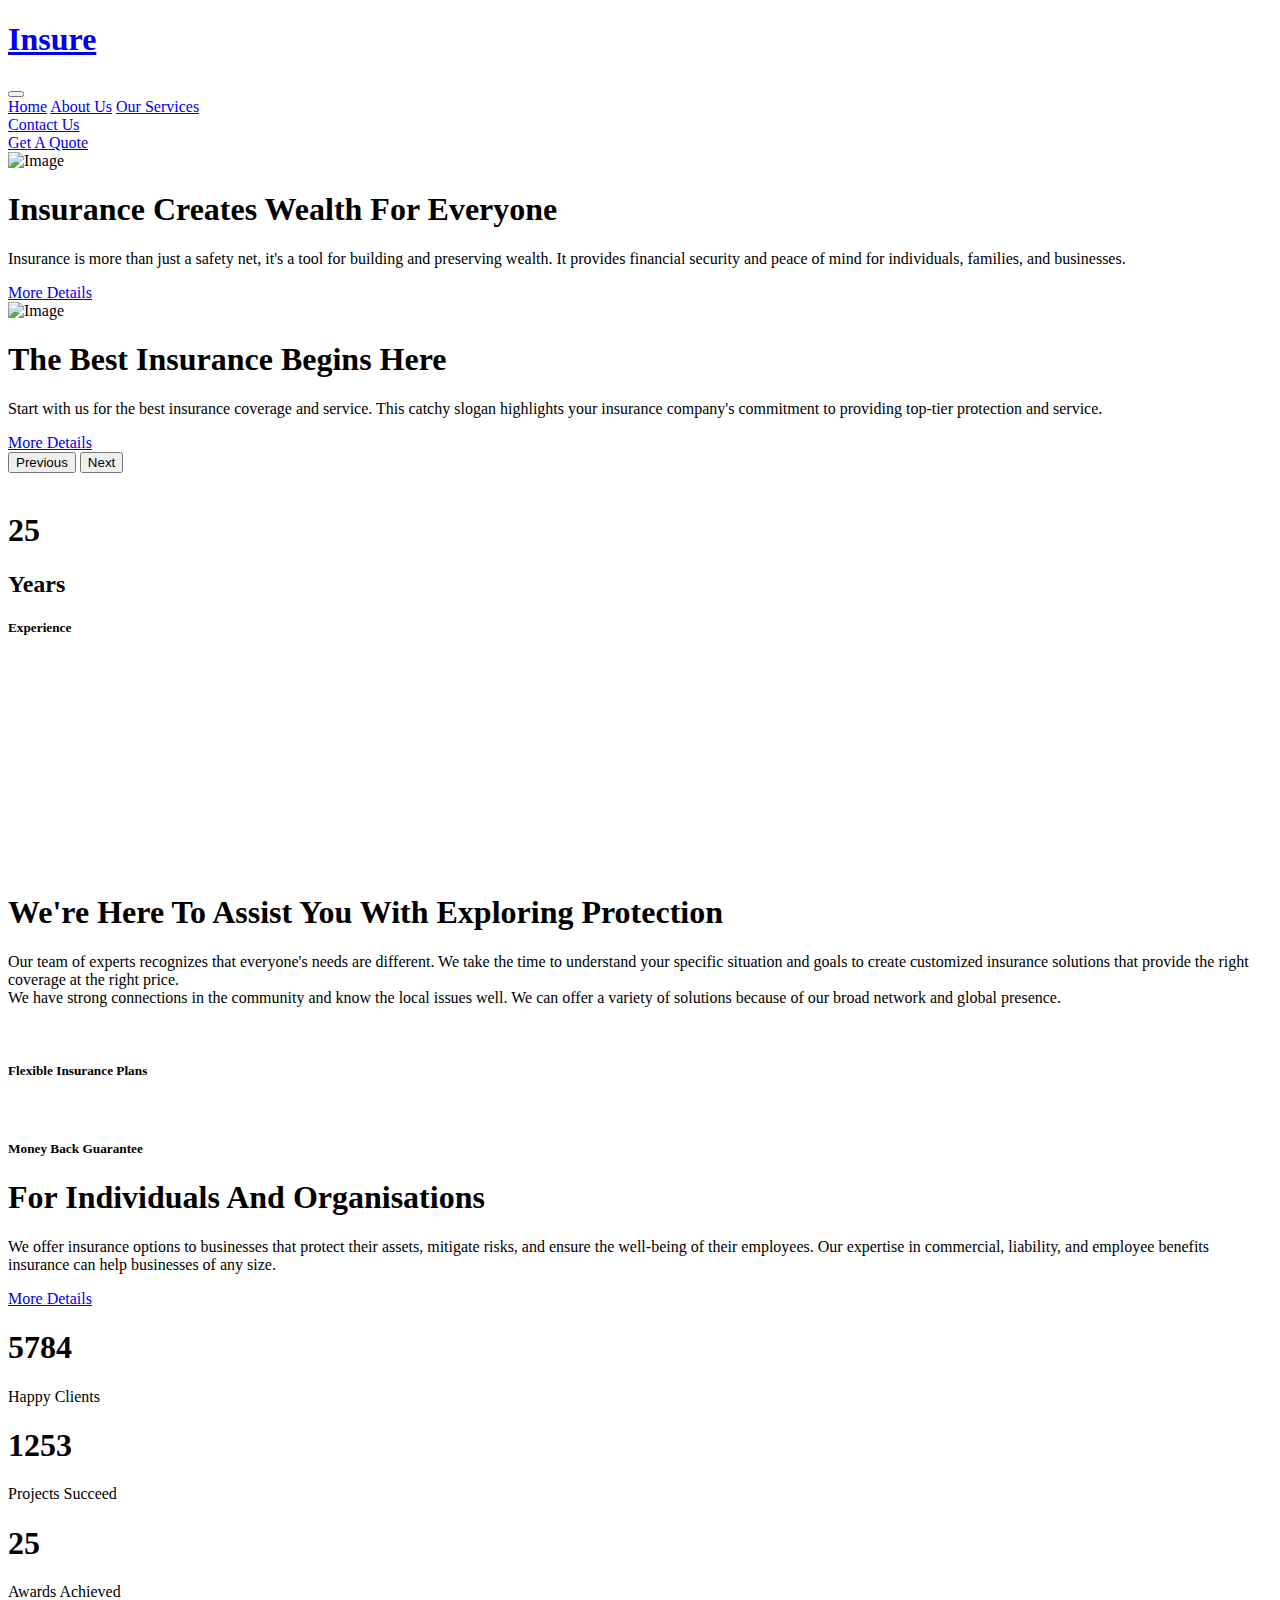
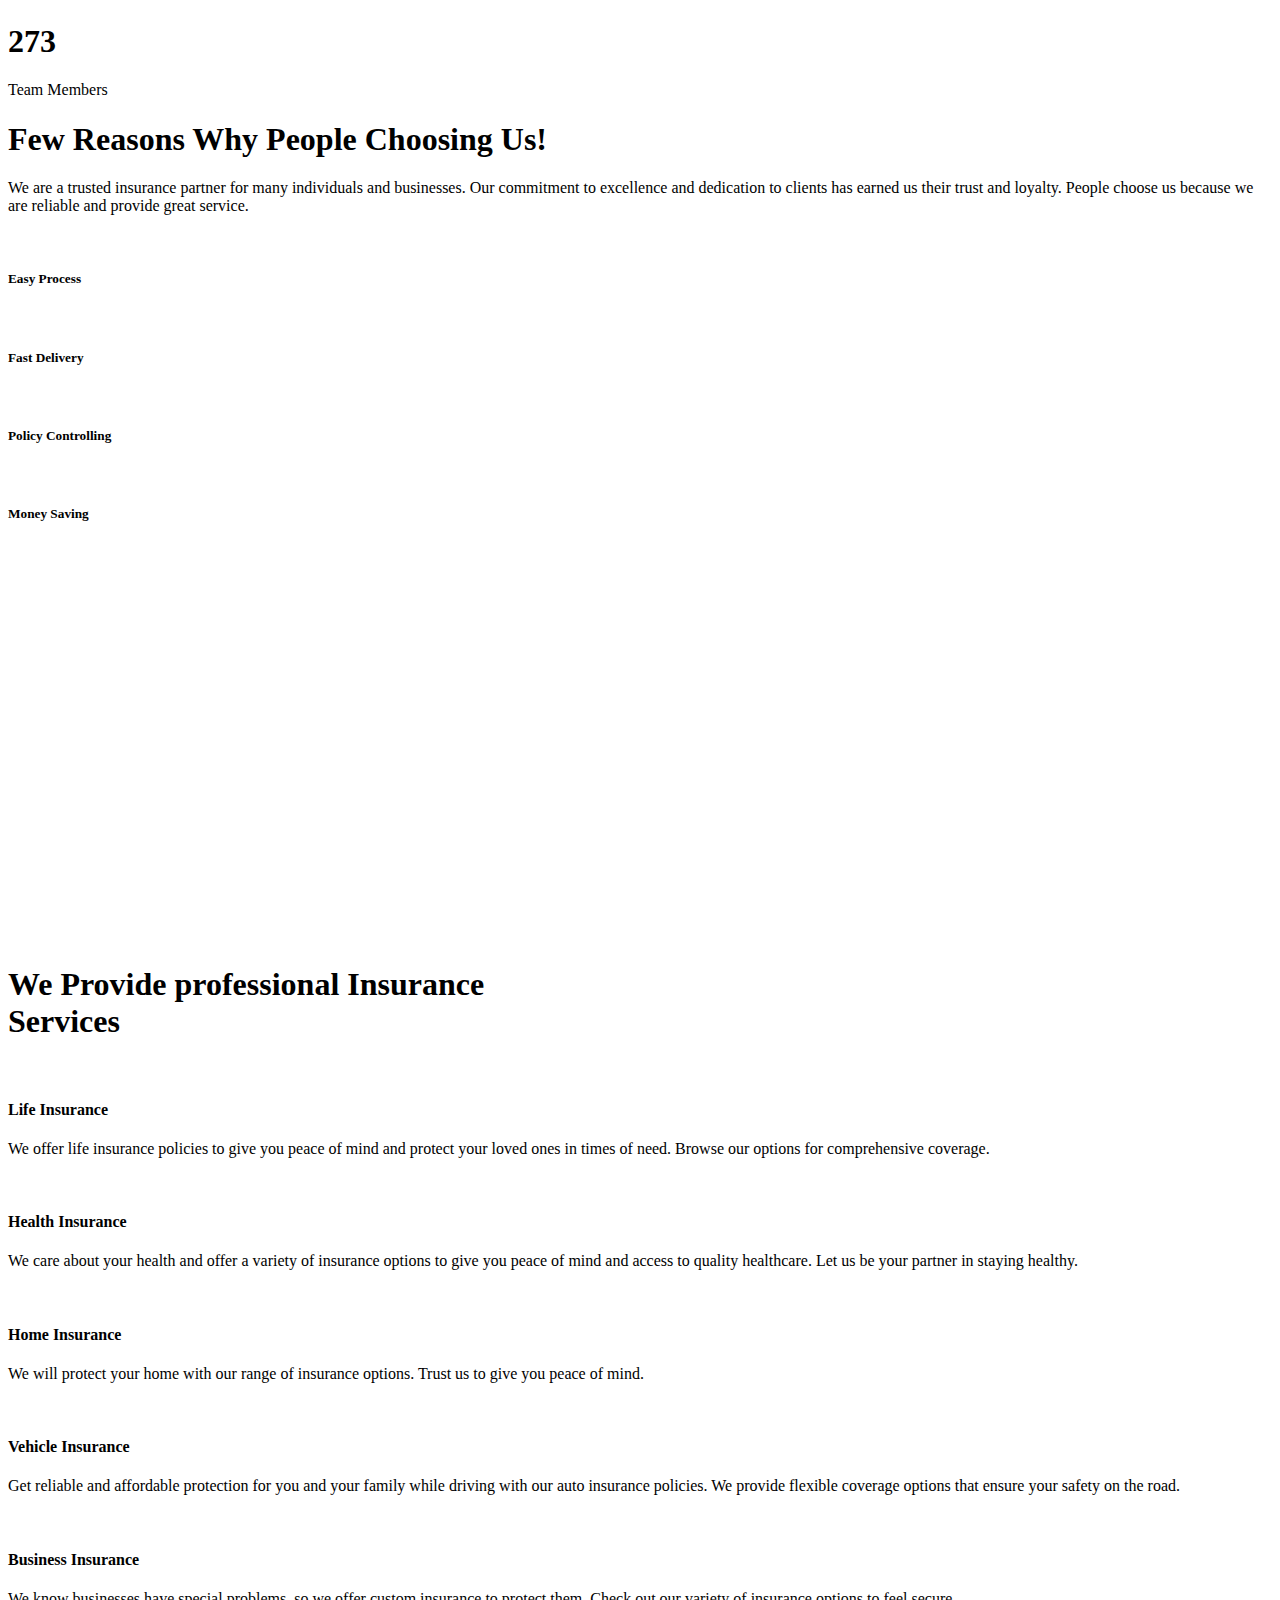
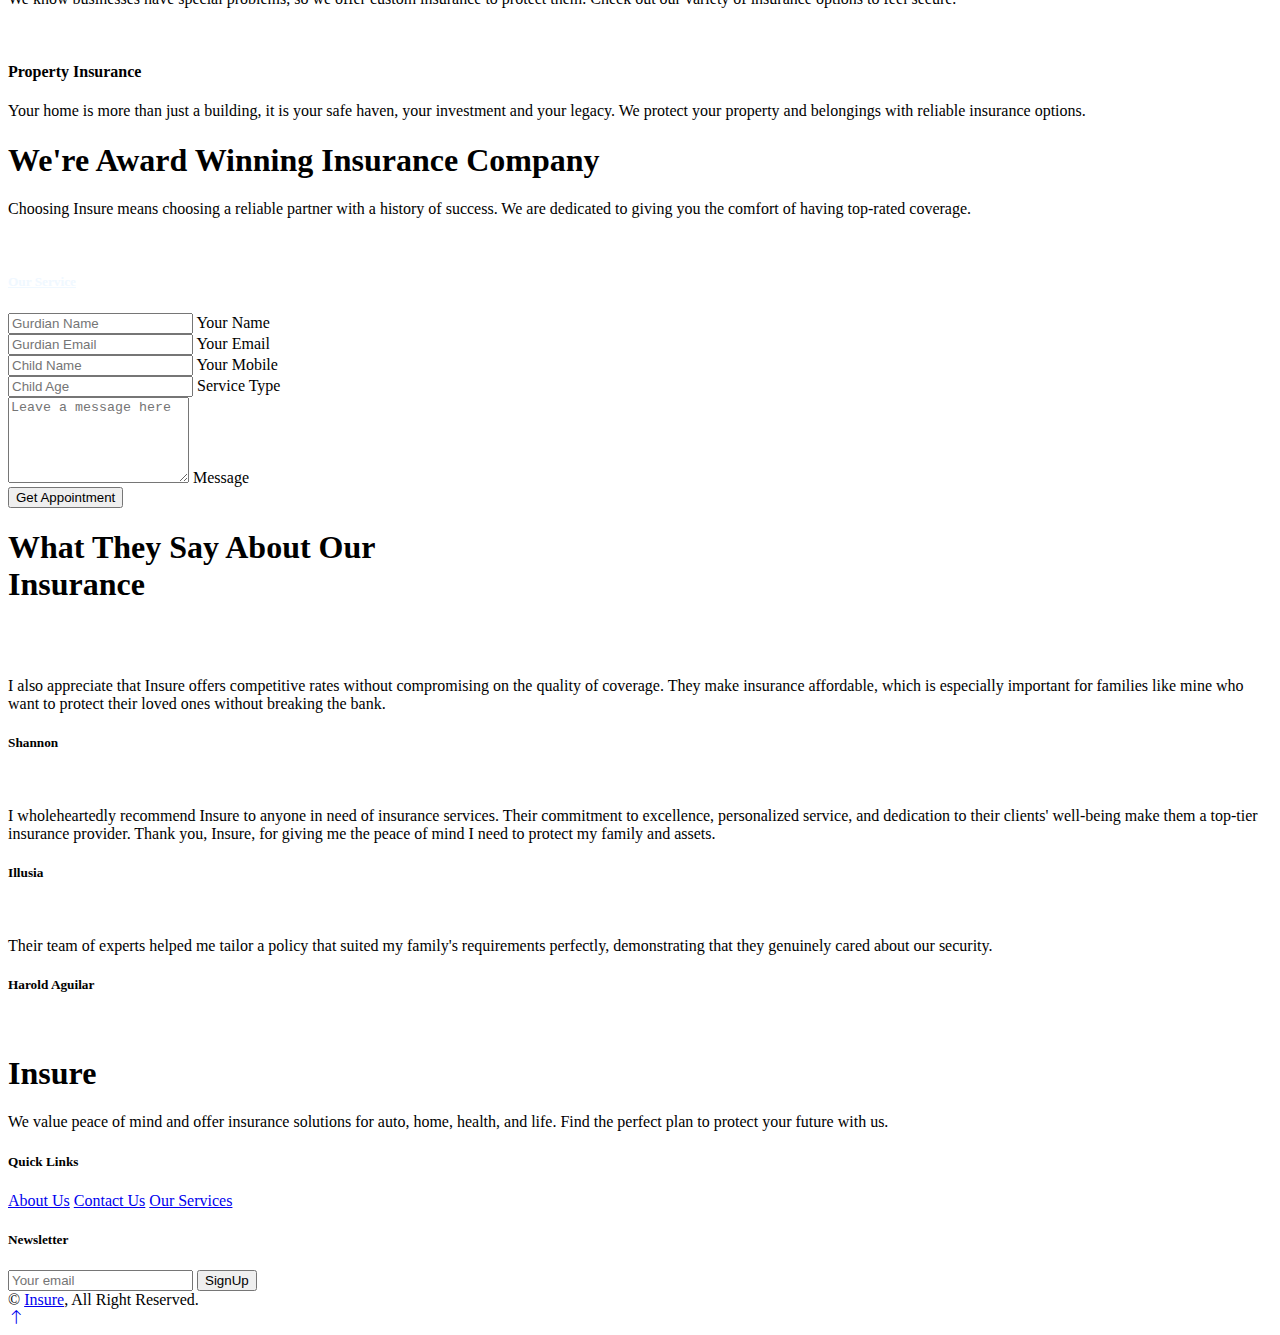
==== index.html @ bf398e1d "Add files via upload" ====
<!DOCTYPE html>
<html lang="en">

<head>
    <meta charset="utf-8">
    <title>Insure</title>
    <meta content="width=device-width, initial-scale=1.0" name="viewport">
    <meta content="" name="keywords">
    <meta content="" name="description">

    <!-- Favicon -->
    <link href="img/icon/icon-02-primary.png" rel="icon">

    <!-- Google Web Fonts -->
    <link rel="preconnect" href="https://fonts.googleapis.com">
    <link rel="preconnect" href="https://fonts.gstatic.com" crossorigin>
    <link href="https://fonts.googleapis.com/css2?family=Roboto:wght@400;500&family=Poppins:wght@600;700&display=swap" rel="stylesheet">

    <!-- Icon Font Stylesheet -->
    <link href="https://cdnjs.cloudflare.com/ajax/libs/font-awesome/5.10.0/css/all.min.css" rel="stylesheet">
    <link href="https://cdn.jsdelivr.net/npm/bootstrap-icons@1.4.1/font/bootstrap-icons.css" rel="stylesheet">

    <!-- Libraries Stylesheet -->
    <link href="lib/animate/animate.min.css" rel="stylesheet">
    <link href="lib/owlcarousel/assets/owl.carousel.min.css" rel="stylesheet">

    <!-- Customized Bootstrap Stylesheet -->
    <link href="css/bootstrap.min.css" rel="stylesheet">

    <!-- Template Stylesheet -->
    <link href="css/style.css" rel="stylesheet">
</head>

<body>
    <!-- Spinner Start -->
    <div id="spinner" class="show bg-white position-fixed translate-middle w-100 vh-100 top-50 start-50 d-flex align-items-center justify-content-center">
        <div class="spinner-grow text-primary" role="status"></div>
    </div>
    <!-- Spinner End -->


    <!-- Topbar Start 
    <div class="container-fluid bg-dark text-white-50 py-2 px-0 d-none d-lg-block">
        <div class="row gx-0 align-items-center">
            <div class="col-lg-7 px-5 text-start">
                <div class="h-100 d-inline-flex align-items-center me-4">
                    <small class="fa fa-phone-alt me-2"></small>
                    <small>+012 345 6789</small>
                </div>
                <div class="h-100 d-inline-flex align-items-center me-4">
                    <small class="far fa-envelope-open me-2"></small>
                    <small>info@example.com</small>
                </div>
                <div class="h-100 d-inline-flex align-items-center me-4">
                    <small class="far fa-clock me-2"></small>
                    <small>Mon - Fri : 09 AM - 09 PM</small>
                </div>
            </div>
            <div class="col-lg-5 px-5 text-end">
                <div class="h-100 d-inline-flex align-items-center">
                    <a class="text-white-50 ms-4" href=""><i class="fab fa-facebook-f"></i></a>
                    <a class="text-white-50 ms-4" href=""><i class="fab fa-twitter"></i></a>
                    <a class="text-white-50 ms-4" href=""><i class="fab fa-linkedin-in"></i></a>
                    <a class="text-white-50 ms-4" href=""><i class="fab fa-instagram"></i></a>
                </div>
            </div>
        </div>
    </div>
     Topbar End -->


    <!-- Navbar Start -->
    <nav class="navbar navbar-expand-lg bg-white navbar-light sticky-top px-4 px-lg-5">
        <a href="index.html" class="navbar-brand d-flex align-items-center">
            <h1 class="m-0"><img class="img-fluid me-3" src="img/icon/icon-02-primary.png" alt="">Insure</h1>
        </a>
        <button type="button" class="navbar-toggler" data-bs-toggle="collapse" data-bs-target="#navbarCollapse">
            <span class="navbar-toggler-icon"></span>
        </button>
        <div class="collapse navbar-collapse" id="navbarCollapse">
            <div class="navbar-nav mx-auto bg-light rounded pe-4 py-3 py-lg-0">
                <a href="index.html" class="nav-item nav-link active">Home</a>
                <a href="about.html" class="nav-item nav-link">About Us</a>
                <a href="service.html" class="nav-item nav-link">Our Services</a>
                <div class="nav-item dropdown">
                    <!--    <a href="#" class="nav-link dropdown-toggle" data-bs-toggle="dropdown">Pages</a>
                    <div class="dropdown-menu bg-light border-0 m-0">
                        <a href="feature.html" class="dropdown-item">Features</a>
                        <a href="appointment.html" class="dropdown-item">Appointment</a>
                        <a href="team.html" class="dropdown-item">Team Members</a>
                        <a href="testimonial.html" class="dropdown-item">Testimonial</a>
                        <a href="404.html" class="dropdown-item">404 Page</a>
                    </div> -->
                </div>
                <a href="contact.html" class="nav-item nav-link">Contact Us</a>
            </div>
        </div>
        <a href="contact.html" class="btn btn-primary px-3 d-none d-lg-block">Get A Quote</a>
    </nav>
    <!-- Navbar End -->


    <!-- Carousel Start -->
    <div class="container-fluid p-0 mb-5 wow fadeIn" data-wow-delay="0.1s">
        <div id="header-carousel" class="carousel slide" data-bs-ride="carousel">
            <div class="carousel-inner">
                <div class="carousel-item active">
                    <img class="w-100" src="img/banner6.png" alt="Image">
                    <div class="carousel-caption">
                        <div class="container">
                            <div class="row">
                                <div class="col-12 col-lg-6">
                                    <h1 class="display-3 text-dark mb-4 animated slideInDown">Insurance Creates Wealth For Everyone</h1>
                                    <p class="fs-5 text-body mb-5">Insurance is more than just a safety net, it's a tool for building and preserving wealth. It provides financial security and peace of mind for individuals, families, and businesses.
                                    </p>
                                    <a href="about.html" class="btn btn-primary py-3 px-5">More Details</a>
                                </div>
                            </div>
                        </div>
                    </div>
                </div>
                <div class="carousel-item">
                    <img class="w-100" src="img/banner5.png" alt="Image">
                    <div class="carousel-caption">
                        <div class="container">
                            <div class="row">
                                <div class="col-12 col-lg-6">
                                    <h1 class="display-3 text-dark mb-4 animated slideInDown">The Best Insurance Begins Here</h1>
                                    <p class="fs-5 text-body mb-5">Start with us for the best insurance coverage and service. This catchy slogan highlights your insurance company's commitment to providing top-tier protection and service.</p>
                                    <a href="about.html" class="btn btn-primary py-3 px-5">More Details</a>
                                </div>
                            </div>
                        </div>
                    </div>
                </div>
            </div>
            <button class="carousel-control-prev" type="button" data-bs-target="#header-carousel" data-bs-slide="prev">
                <span class="carousel-control-prev-icon" aria-hidden="true"></span>
                <span class="visually-hidden">Previous</span>
            </button>
            <button class="carousel-control-next" type="button" data-bs-target="#header-carousel" data-bs-slide="next">
                <span class="carousel-control-next-icon" aria-hidden="true"></span>
                <span class="visually-hidden">Next</span>
            </button>
        </div>
    </div>
    <!-- Carousel End -->


    <!-- About Start -->
    <div class="container-xxl py-5">
        <div class="container">
            <div class="row g-5">
                <div class="col-lg-6 wow fadeInUp" data-wow-delay="0.1s">
                    <div class="position-relative overflow-hidden rounded ps-5 pt-5 h-100" style="min-height: 400px;">
                        <img class="position-absolute w-100 h-100" src="img/about02.png" alt="" style="object-fit: cover;">
                        <div class="position-absolute top-0 start-0 bg-white rounded pe-3 pb-3" style="width: 200px; height: 200px;">
                            <div class="d-flex flex-column justify-content-center text-center bg-primary rounded h-100 p-3">
                                <h1 class="text-white mb-0">25</h1>
                                <h2 class="text-white">Years</h2>
                                <h5 class="text-white mb-0">Experience</h5>
                            </div>
                        </div>
                    </div>
                </div>
                <div class="col-lg-6 wow fadeInUp" data-wow-delay="0.5s">
                    <div class="h-100">
                        <h1 class="display-6 mb-5">We're Here To Assist You With Exploring Protection</h1>
                        <p class="fs-5 text-primary mb-4">Our team of experts recognizes that everyone's needs are different. We take the time to understand your specific situation and goals to create customized insurance solutions that provide the right coverage at the right price. <br>                            We have strong connections in the community and know the local issues well. We can offer a variety of solutions because of our broad network and global presence.
                        </p>
                        <div class="row g-4 mb-4">
                            <div class="col-sm-6">
                                <div class="d-flex align-items-center">
                                    <img class="flex-shrink-0 me-3" src="img/icon/icon-04-primary.png" alt="">
                                    <h5 class="mb-0">Flexible Insurance Plans</h5>
                                </div>
                            </div>
                            <div class="col-sm-6">
                                <div class="d-flex align-items-center">
                                    <img class="flex-shrink-0 me-3" src="img/icon/icon-03-primary.png" alt="">
                                    <h5 class="mb-0">Money Back Guarantee</h5>
                                </div>
                            </div>
                        </div>
                        <!--  <p class="mb-4">Tempor erat elitr rebum at clita. Diam dolor diam ipsum sit. Aliqu diam amet diam et eos. Clita erat ipsum et lorem et sit, sed stet lorem sit clita duo justo magna dolore erat amet</p> -->
                        <!-- <div class="border-top mt-4 pt-4">
                            <div class="d-flex align-items-center">
                                <img class="flex-shrink-0 rounded-circle me-3" src="img/profile.jpg" alt="">
                                <h5 class="mb-0">Call Us: +012 345 6789</h5>
                            </div>
                        </div>-->
                    </div>
                </div>
            </div>
        </div>
    </div>
    <!-- About End -->


    <!-- Facts Start -->
    <div class="container-fluid overflow-hidden my-5 px-lg-0">
        <div class="container facts px-lg-0">
            <div class="row g-0 mx-lg-0">
                <div class="col-lg-6 facts-text wow fadeIn" data-wow-delay="0.1s">
                    <div class="h-100 px-4 ps-lg-0">
                        <h1 class="text-white mb-4">For Individuals And Organisations</h1>
                        <p class="text-light mb-5">We offer insurance options to businesses that protect their assets, mitigate risks, and ensure the well-being of their employees. Our expertise in commercial, liability, and employee benefits insurance can help businesses of any
                            size.
                        </p>
                        <a href="contact.html" class="align-self-start btn btn-secondary py-3 px-5">More Details</a>
                    </div>
                </div>
                <div class="col-lg-6 facts-counter wow fadeIn" data-wow-delay="0.5s">
                    <div class="h-100 px-4 pe-lg-0">
                        <div class="row g-5">
                            <div class="col-sm-6">
                                <h1 class="display-5" data-toggle="counter-up">5784</h1>
                                <p class="fs-5 text-primary">Happy Clients</p>
                            </div>
                            <div class="col-sm-6">
                                <h1 class="display-5" data-toggle="counter-up">1253</h1>
                                <p class="fs-5 text-primary">Projects Succeed</p>
                            </div>
                            <div class="col-sm-6">
                                <h1 class="display-5" data-toggle="counter-up">25</h1>
                                <p class="fs-5 text-primary">Awards Achieved</p>
                            </div>
                            <div class="col-sm-6">
                                <h1 class="display-5" data-toggle="counter-up">273</h1>
                                <p class="fs-5 text-primary">Team Members</p>
                            </div>
                        </div>
                    </div>
                </div>
            </div>
        </div>
    </div>
    <!-- Facts End -->


    <!-- Features Start -->
    <div class="container-xxl py-5">
        <div class="container">
            <div class="row g-5">
                <div class="col-lg-6 wow fadeInUp" data-wow-delay="0.1s">
                    <h1 class="display-6 mb-5">Few Reasons Why People Choosing Us!</h1>
                    <p class="mb-4">We are a trusted insurance partner for many individuals and businesses. Our commitment to excellence and dedication to clients has earned us their trust and loyalty. People choose us because we are reliable and provide great service.</p>
                    <div class="row g-3">
                        <div class="col-sm-6 wow fadeIn" data-wow-delay="0.1s">
                            <div class="bg-light rounded h-100 p-3">
                                <div class="bg-white d-flex flex-column justify-content-center text-center rounded h-100 py-4 px-3">
                                    <img class="align-self-center mb-3" src="img/icon/icon-06-primary.png" alt="">
                                    <h5 class="mb-0">Easy Process</h5>
                                </div>
                            </div>
                        </div>
                        <div class="col-sm-6 wow fadeIn" data-wow-delay="0.2s">
                            <div class="bg-light rounded h-100 p-3">
                                <div class="bg-white d-flex flex-column justify-content-center text-center rounded py-4 px-3">
                                    <img class="align-self-center mb-3" src="img/icon/icon-03-primary.png" alt="">
                                    <h5 class="mb-0">Fast Delivery</h5>
                                </div>
                            </div>
                        </div>
                        <div class="col-sm-6 wow fadeIn" data-wow-delay="0.3s">
                            <div class="bg-light rounded h-100 p-3">
                                <div class="bg-white d-flex flex-column justify-content-center text-center rounded py-4 px-3">
                                    <img class="align-self-center mb-3" src="img/icon/icon-04-primary.png" alt="">
                                    <h5 class="mb-0">Policy Controlling</h5>
                                </div>
                            </div>
                        </div>
                        <div class="col-sm-6 wow fadeIn" data-wow-delay="0.4s">
                            <div class="bg-light rounded h-100 p-3">
                                <div class="bg-white d-flex flex-column justify-content-center text-center rounded h-100 py-4 px-3">
                                    <img class="align-self-center mb-3" src="img/icon/icon-07-primary.png" alt="">
                                    <h5 class="mb-0">Money Saving</h5>
                                </div>
                            </div>
                        </div>
                    </div>
                </div>
                <div class="col-lg-6 wow fadeInUp" data-wow-delay="0.5s">
                    <div class="position-relative rounded overflow-hidden h-100" style="min-height: 400px;">
                        <img class="position-absolute w-100 h-100" src="img/contract.jpg" alt="" style="object-fit: cover;">
                    </div>
                </div>
            </div>
        </div>
    </div>
    <!-- Features End -->


    <!-- Service Start -->
    <div class="container-xxl py-5">
        <div class="container">
            <div class="text-center mx-auto" style="max-width: 500px;">
                <h1 class="display-6 mb-5">We Provide professional Insurance Services</h1>
            </div>
            <div class="row g-4 justify-content-center">
                <div class="col-lg-4 col-md-6 wow fadeInUp" data-wow-delay="0.1s">
                    <div class="service-item rounded h-100 p-5">
                        <div class="d-flex align-items-center ms-n5 mb-4">
                            <div class="service-icon flex-shrink-0 bg-primary rounded-end me-4">
                                <img class="img-fluid" src="img/icon/icon-10-light.png" alt="">
                            </div>
                            <h4 class="mb-0">Life Insurance</h4>
                        </div>
                        <p class="mb-4">We offer life insurance policies to give you peace of mind and protect your loved ones in times of need. Browse our options for comprehensive coverage.</p>
                        <!--  <a class="btn btn-light px-3" href="">Read More</a> -->
                    </div>
                </div>
                <div class="col-lg-4 col-md-6 wow fadeInUp" data-wow-delay="0.3s">
                    <div class="service-item rounded h-100 p-5">
                        <div class="d-flex align-items-center ms-n5 mb-4">
                            <div class="service-icon flex-shrink-0 bg-primary rounded-end me-4">
                                <img class="img-fluid" src="img/icon/icon-01-light.png" alt="">
                            </div>
                            <h4 class="mb-0">Health Insurance</h4>
                        </div>
                        <p class="mb-4">We care about your health and offer a variety of insurance options to give you peace of mind and access to quality healthcare. Let us be your partner in staying healthy.</p>
                        <!--  <a class="btn btn-light px-3" href="">Read More</a> -->
                    </div>
                </div>
                <div class="col-lg-4 col-md-6 wow fadeInUp" data-wow-delay="0.5s">
                    <div class="service-item rounded h-100 p-5">
                        <div class="d-flex align-items-center ms-n5 mb-4">
                            <div class="service-icon flex-shrink-0 bg-primary rounded-end me-4">
                                <img class="img-fluid" src="img/icon/icon-05-light.png" alt="">
                            </div>
                            <h4 class="mb-0">Home Insurance</h4>
                        </div>
                        <p class="mb-4">We will protect your home with our range of insurance options. Trust us to give you peace of mind.</p>
                        <!--  <a class="btn btn-light px-3" href="">Read More</a> -->
                    </div>
                </div>
                <div class="col-lg-4 col-md-6 wow fadeInUp" data-wow-delay="0.1s">
                    <div class="service-item rounded h-100 p-5">
                        <div class="d-flex align-items-center ms-n5 mb-4">
                            <div class="service-icon flex-shrink-0 bg-primary rounded-end me-4">
                                <img class="img-fluid" src="img/icon/icon-08-light.png" alt="">
                            </div>
                            <h4 class="mb-0">Vehicle Insurance</h4>
                        </div>
                        <p class="mb-4">Get reliable and affordable protection for you and your family while driving with our auto insurance policies. We provide flexible coverage options that ensure your safety on the road.</p>
                        <!--  <a class="btn btn-light px-3" href="">Read More</a> -->
                    </div>
                </div>
                <div class="col-lg-4 col-md-6 wow fadeInUp" data-wow-delay="0.3s">
                    <div class="service-item rounded h-100 p-5">
                        <div class="d-flex align-items-center ms-n5 mb-4">
                            <div class="service-icon flex-shrink-0 bg-primary rounded-end me-4">
                                <img class="img-fluid" src="img/icon/icon-07-light.png" alt="">
                            </div>
                            <h4 class="mb-0">Business Insurance</h4>
                        </div>
                        <p class="mb-4">We know businesses have special problems, so we offer custom insurance to protect them. Check out our variety of insurance options to feel secure.</p>
                        <!-- <a class="btn btn-light px-3" href="">Read More</a> -->
                    </div>
                </div>
                <div class="col-lg-4 col-md-6 wow fadeInUp" data-wow-delay="0.5s">
                    <div class="service-item rounded h-100 p-5">
                        <div class="d-flex align-items-center ms-n5 mb-4">
                            <div class="service-icon flex-shrink-0 bg-primary rounded-end me-4">
                                <img class="img-fluid" src="img/icon/icon-06-light.png" alt="">
                            </div>
                            <h4 class="mb-0">Property Insurance</h4>
                        </div>
                        <p class="mb-4">Your home is more than just a building, it is your safe haven, your investment and your legacy. We protect your property and belongings with reliable insurance options.</p>
                        <!--   <a class="btn btn-light px-3" href="">Read More</a> -->
                    </div>
                </div>
            </div>
        </div>
    </div>
    <!-- Service End -->


    <!-- Appointment Start -->
    <div class="container-fluid appointment my-5 py-5 wow fadeIn" data-wow-delay="0.1s">
        <div class="container py-5">
            <div class="row g-5">
                <div class="col-lg-6 wow fadeIn" data-wow-delay="0.3s">
                    <h1 class="display-6 text-white mb-5">We're Award Winning Insurance Company</h1>
                    <p class="text-white mb-5">Choosing Insure means choosing a reliable partner with a history of success. We are dedicated to giving you the comfort of having top-rated coverage.</p>
                    <div class="bg-white rounded p-3">
                        <div class="d-flex align-items-center bg-primary rounded p-3">
                            <img class="flex-shrink-0 rounded-circle me-3" src="img/public-service.png" alt="" style="width: 70px;">
                            <h5 class="text-white mb-0"> <a href="service.html" style="color: aliceblue;">Our Service</a> </h5>
                        </div>
                    </div>
                </div>
                <div class="col-lg-6 wow fadeIn" data-wow-delay="0.5s">
                    <div class="bg-white rounded p-5">
                        <form>
                            <div class="row g-3">
                                <div class="col-sm-6">
                                    <div class="form-floating">
                                        <input type="text" class="form-control" id="gname" placeholder="Gurdian Name">
                                        <label for="gname">Your Name</label>
                                    </div>
                                </div>
                                <div class="col-sm-6">
                                    <div class="form-floating">
                                        <input type="email" class="form-control" id="gmail" placeholder="Gurdian Email">
                                        <label for="gmail">Your Email</label>
                                    </div>
                                </div>
                                <div class="col-sm-6">
                                    <div class="form-floating">
                                        <input type="text" class="form-control" id="cname" placeholder="Child Name">
                                        <label for="cname">Your Mobile</label>
                                    </div>
                                </div>
                                <div class="col-sm-6">
                                    <div class="form-floating">
                                        <input type="text" class="form-control" id="cage" placeholder="Child Age">
                                        <label for="cage">Service Type</label>
                                    </div>
                                </div>
                                <div class="col-12">
                                    <div class="form-floating">
                                        <textarea class="form-control" placeholder="Leave a message here" id="message" style="height: 80px"></textarea>
                                        <label for="message">Message</label>
                                    </div>
                                </div>
                                <div class="col-12">
                                    <button class="btn btn-primary py-3 px-5" type="submit">Get Appointment</button>
                                </div>
                            </div>
                        </form>
                    </div>
                </div>
            </div>
        </div>
    </div>
    <!-- Appointment End -->


    <!-- Team Start 
    <div class="container-xxl py-5">
        <div class="container">
            <div class="text-center mx-auto" style="max-width: 500px;">
                <h1 class="display-6 mb-5">Meet Our Professional Team Members</h1>
            </div>
            <div class="row g-4">
                <div class="col-lg-3 col-md-6 wow fadeInUp" data-wow-delay="0.1s">
                    <div class="team-item rounded">
                        <img class="img-fluid" src="img/team-1.jpg" alt="">
                        <div class="text-center p-4">
                            <h5>Full Name</h5>
                            <span>Designation</span>
                        </div>
                        <div class="team-text text-center bg-white p-4">
                            <h5>Full Name</h5>
                            <p>Designation</p>
                            <div class="d-flex justify-content-center">
                                <a class="btn btn-square btn-light m-1" href=""><i class="fab fa-twitter"></i></a>
                                <a class="btn btn-square btn-light m-1" href=""><i class="fab fa-facebook-f"></i></a>
                                <a class="btn btn-square btn-light m-1" href=""><i class="fab fa-youtube"></i></a>
                                <a class="btn btn-square btn-light m-1" href=""><i class="fab fa-linkedin-in"></i></a>
                            </div>
                        </div>
                    </div>
                </div>
                <div class="col-lg-3 col-md-6 wow fadeInUp" data-wow-delay="0.3s">
                    <div class="team-item rounded">
                        <img class="img-fluid" src="img/team-2.jpg" alt="">
                        <div class="text-center p-4">
                            <h5>Full Name</h5>
                            <span>Designation</span>
                        </div>
                        <div class="team-text text-center bg-white p-4">
                            <h5>Full Name</h5>
                            <p>Designation</p>
                            <div class="d-flex justify-content-center">
                                <a class="btn btn-square btn-light m-1" href=""><i class="fab fa-twitter"></i></a>
                                <a class="btn btn-square btn-light m-1" href=""><i class="fab fa-facebook-f"></i></a>
                                <a class="btn btn-square btn-light m-1" href=""><i class="fab fa-youtube"></i></a>
                                <a class="btn btn-square btn-light m-1" href=""><i class="fab fa-linkedin-in"></i></a>
                            </div>
                        </div>
                    </div>
                </div>
                <div class="col-lg-3 col-md-6 wow fadeInUp" data-wow-delay="0.5s">
                    <div class="team-item rounded">
                        <img class="img-fluid" src="img/team-3.jpg" alt="">
                        <div class="text-center p-4">
                            <h5>Full Name</h5>
                            <span>Designation</span>
                        </div>
                        <div class="team-text text-center bg-white p-4">
                            <h5>Full Name</h5>
                            <p>Designation</p>
                            <div class="d-flex justify-content-center">
                                <a class="btn btn-square btn-light m-1" href=""><i class="fab fa-twitter"></i></a>
                                <a class="btn btn-square btn-light m-1" href=""><i class="fab fa-facebook-f"></i></a>
                                <a class="btn btn-square btn-light m-1" href=""><i class="fab fa-youtube"></i></a>
                                <a class="btn btn-square btn-light m-1" href=""><i class="fab fa-linkedin-in"></i></a>
                            </div>
                        </div>
                    </div>
                </div>
                <div class="col-lg-3 col-md-6 wow fadeInUp" data-wow-delay="0.7s">
                    <div class="team-item rounded">
                        <img class="img-fluid" src="img/team-4.jpg" alt="">
                        <div class="text-center p-4">
                            <h5>Full Name</h5>
                            <span>Designation</span>
                        </div>
                        <div class="team-text text-center bg-white p-4">
                            <h5>Full Name</h5>
                            <p>Designation</p>
                            <div class="d-flex justify-content-center">
                                <a class="btn btn-square btn-light m-1" href=""><i class="fab fa-twitter"></i></a>
                                <a class="btn btn-square btn-light m-1" href=""><i class="fab fa-facebook-f"></i></a>
                                <a class="btn btn-square btn-light m-1" href=""><i class="fab fa-youtube"></i></a>
                                <a class="btn btn-square btn-light m-1" href=""><i class="fab fa-linkedin-in"></i></a>
                            </div>
                        </div>
                    </div>
                </div>
            </div>
        </div>
    </div>
  Team End -->


    <!-- Testimonial Start -->
    <div class="container-xxl py-5">
        <div class="container">
            <div class="text-center mx-auto" style="max-width: 500px;">
                <h1 class="display-6 mb-5">What They Say About Our Insurance</h1>
            </div>
            <div class="row g-5">
                <div class="col-lg-3 d-none d-lg-block">
                    <div class="testimonial-left h-100">
                        <img class="img-fluid animated pulse infinite" src="img/testimonial-1.jpg" alt="">
                        <img class="img-fluid animated pulse infinite" src="img/testimonial-2.jpg" alt="">
                        <img class="img-fluid animated pulse infinite" src="img/testimonial-3.jpg" alt="">
                    </div>
                </div>
                <div class="col-lg-6 wow fadeIn" data-wow-delay="0.5s">
                    <div class="owl-carousel testimonial-carousel">
                        <div class="testimonial-item text-center">
                            <img class="img-fluid rounded mx-auto mb-4" src="img/testimonial-1.jpg" alt="">
                            <p class="fs-5">I also appreciate that Insure offers competitive rates without compromising on the quality of coverage. They make insurance affordable, which is especially important for families like mine who want to protect their loved ones
                                without breaking the bank.</p>
                            <h5>Shannon</h5>
                            <!--  <span>Profession</span> -->
                        </div>
                        <div class="testimonial-item text-center">
                            <img class="img-fluid rounded mx-auto mb-4" src="img/testimonial-2.jpg" alt="">
                            <p class="fs-5"> I wholeheartedly recommend Insure to anyone in need of insurance services. Their commitment to excellence, personalized service, and dedication to their clients' well-being make them a top-tier insurance provider. Thank you,
                                Insure, for giving me the peace of mind I need to protect my family and assets.</p>
                            <h5>Illusia</h5>
                            <!--  <span>Profession</span> -->
                        </div>
                        <div class="testimonial-item text-center">
                            <img class="img-fluid rounded mx-auto mb-4" src="img/testimonial-3.jpg" alt="">
                            <p class="fs-5">Their team of experts helped me tailor a policy that suited my family's requirements perfectly, demonstrating that they genuinely cared about our security.</p>
                            <h5>Harold Aguilar</h5>
                            <!--  <span>Profession</span> -->
                        </div>
                    </div>
                </div>
                <div class="col-lg-3 d-none d-lg-block">
                    <div class="testimonial-right h-100">
                        <img class="img-fluid animated pulse infinite" src="img/testimonial-1.jpg" alt="">
                        <img class="img-fluid animated pulse infinite" src="img/testimonial-2.jpg" alt="">
                        <img class="img-fluid animated pulse infinite" src="img/testimonial-3.jpg" alt="">
                    </div>
                </div>
            </div>
        </div>
    </div>
    <!-- Testimonial End -->


    <!-- Footer Start -->
    <div class="container-fluid bg-dark footer mt-5 pt-5 wow fadeIn" data-wow-delay="0.1s">
        <div class="container py-5">
            <div class="row g-5">
                <div class="col-lg-3 col-md-6">
                    <h1 class="text-white mb-4"><img class="img-fluid me-3" src="img/icon/icon-02-light.png" alt="">Insure</h1>
                    <p>We value peace of mind and offer insurance solutions for auto, home, health, and life. Find the perfect plan to protect your future with us.</p>
                    <!-- <div class="d-flex pt-2">
                        <a class="btn btn-square me-1" href=""><i class="fab fa-twitter"></i></a>
                        <a class="btn btn-square me-1" href=""><i class="fab fa-facebook-f"></i></a>
                        <a class="btn btn-square me-1" href=""><i class="fab fa-youtube"></i></a>
                        <a class="btn btn-square me-0" href=""><i class="fab fa-linkedin-in"></i></a>
                    </div> -->
                </div>
                <!--  <div class="col-lg-3 col-md-6">
                    <h5 class="text-light mb-4">Address</h5>
                    <p><i class="fa fa-map-marker-alt me-3"></i>123 Street, New York, USA</p>
                    <p><i class="fa fa-phone-alt me-3"></i>+012 345 67890</p>
                    <p><i class="fa fa-envelope me-3"></i>info@example.com</p>
                </div> -->
                <div class="col-lg-3 col-md-6">
                    <h5 class="text-light mb-4">Quick Links</h5>
                    <a class="btn btn-link" href="about.html">About Us</a>
                    <a class="btn btn-link" href="contact.html">Contact Us</a>
                    <a class="btn btn-link" href="service.html">Our Services</a>

                </div>
                <div class="col-lg-3 col-md-6">
                    <h5 class="text-light mb-4">Newsletter</h5>
                    <!-- <p>Dolor amet sit justo amet elitr clita ipsum elitr est.</p>  -->
                    <div class="position-relative mx-auto" style="max-width: 400px;">
                        <input class="form-control bg-transparent w-100 py-3 ps-4 pe-5" type="text" placeholder="Your email">
                        <button type="button" class="btn btn-secondary py-2 position-absolute top-0 end-0 mt-2 me-2">SignUp</button>
                    </div>
                </div>
            </div>
        </div>
        <div class="container-fluid copyright">
            <div class="container">
                <div class="row">
                    <div class="col-md-6 text-center text-md-start mb-3 mb-md-0">
                        &copy; <a href="index.html">Insure</a>, All Right Reserved.
                    </div>
                    <!-- <div class="col-md-6 text-center text-md-end">
                     /*** This template is free as long as you keep the footer author’s credit link/attribution link/backlink. If you'd like to use the template without the footer author’s credit link/attribution link/backlink, you can purchase the Credit Removal License from "https://htmlcodex.com/credit-removal". Thank you for your support. ***/
                        Designed By <a href="https://htmlcodex.com">HTML Codex</a>
                    </div> -->
                </div>
            </div>
        </div>
    </div>
    <!-- Footer End -->


    <!-- Back to Top -->
    <a href="#" class="btn btn-lg btn-primary btn-lg-square back-to-top"><i class="bi bi-arrow-up"></i></a>


    <!-- JavaScript Libraries -->
    <script src="https://code.jquery.com/jquery-3.4.1.min.js"></script>
    <script src="https://cdn.jsdelivr.net/npm/bootstrap@5.0.0/dist/js/bootstrap.bundle.min.js"></script>
    <script src="lib/wow/wow.min.js"></script>
    <script src="lib/easing/easing.min.js"></script>
    <script src="lib/waypoints/waypoints.min.js"></script>
    <script src="lib/owlcarousel/owl.carousel.min.js"></script>
    <script src="lib/counterup/counterup.min.js"></script>

    <!-- Template Javascript -->
    <script src="js/main.js"></script>
</body>

</html>
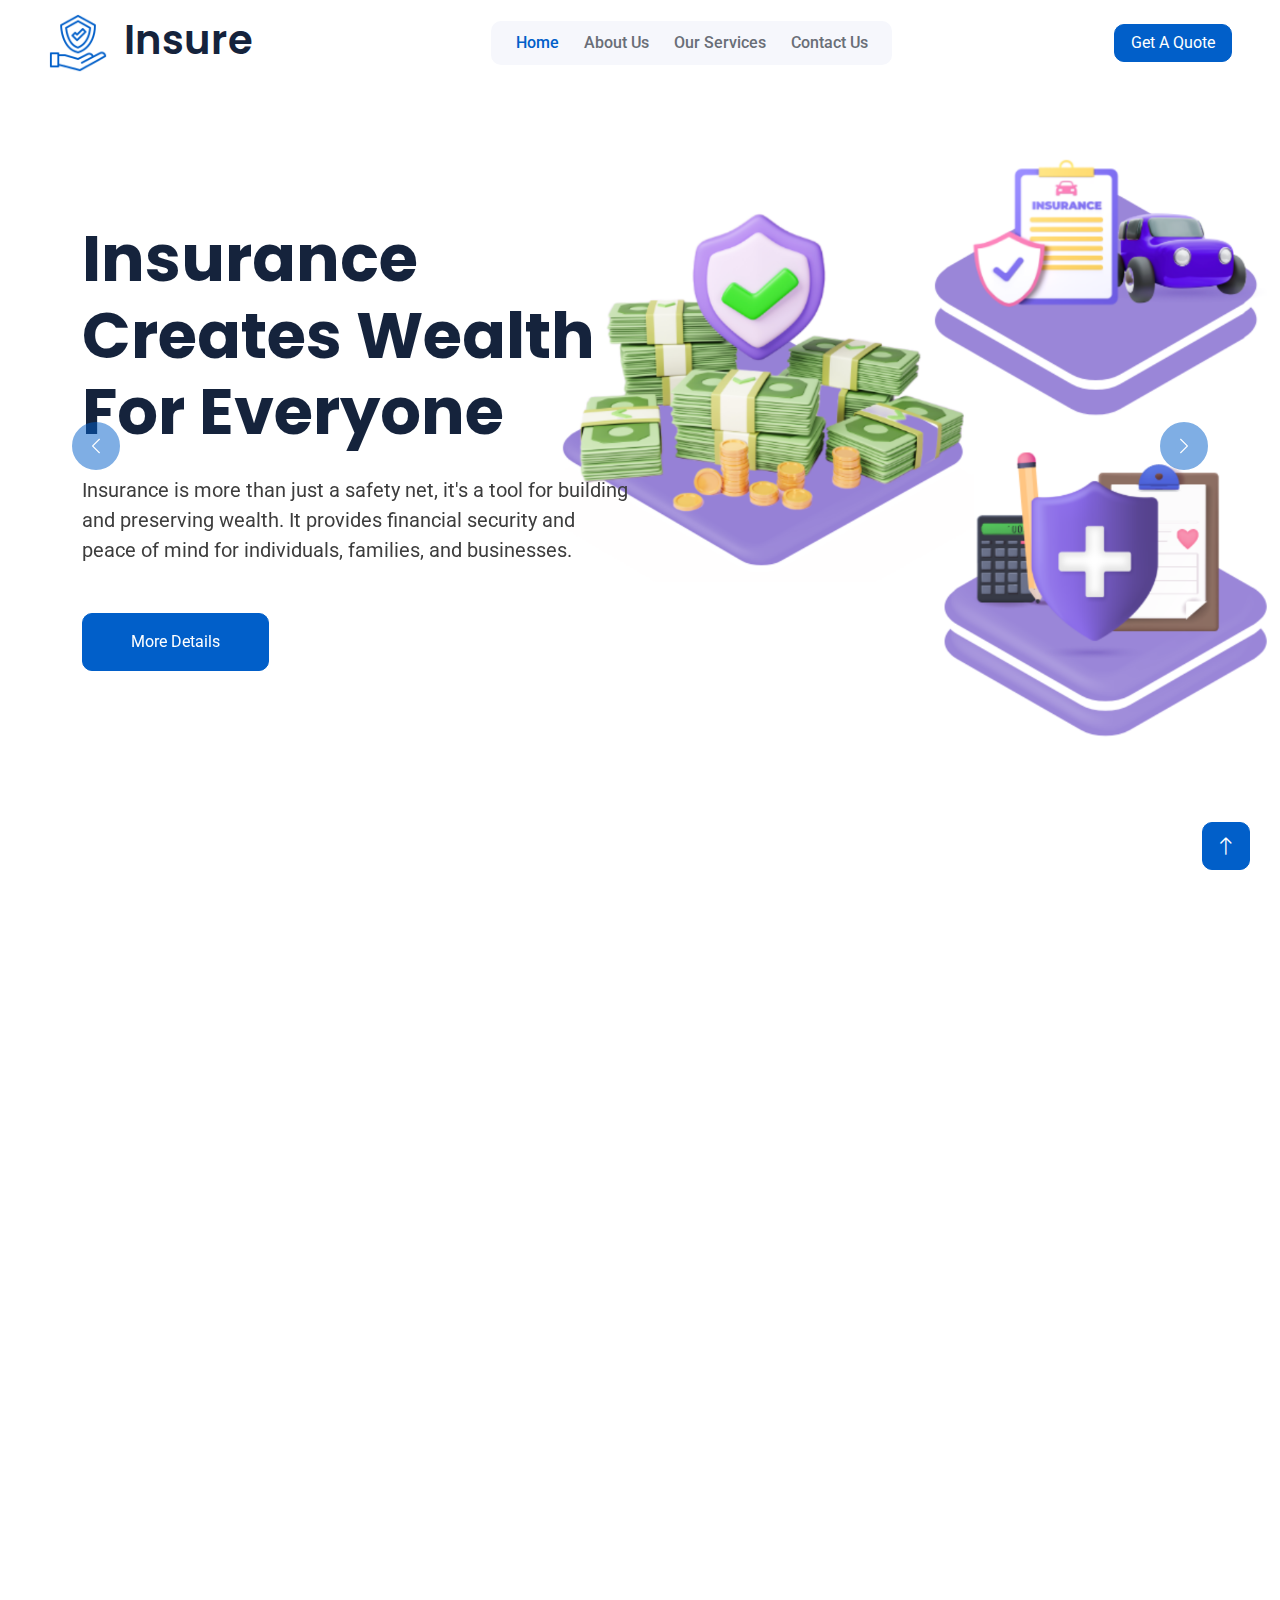
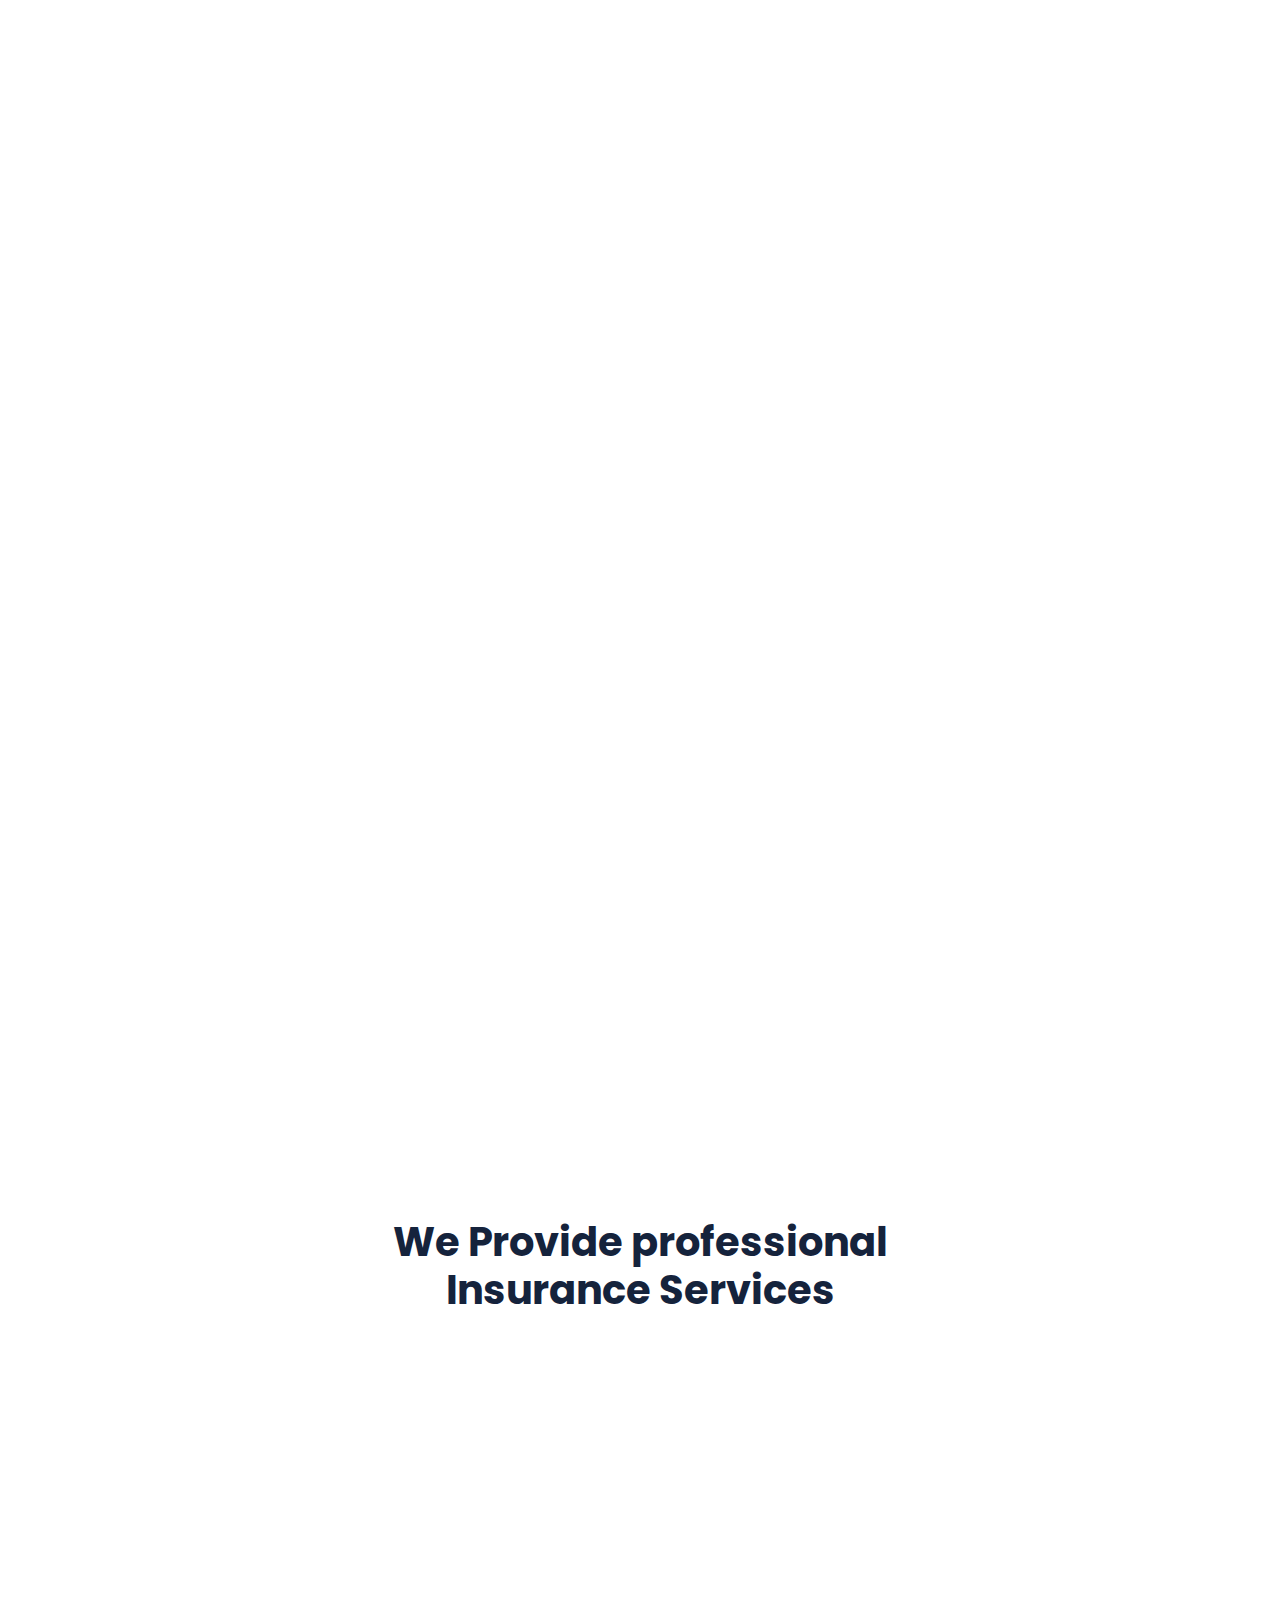
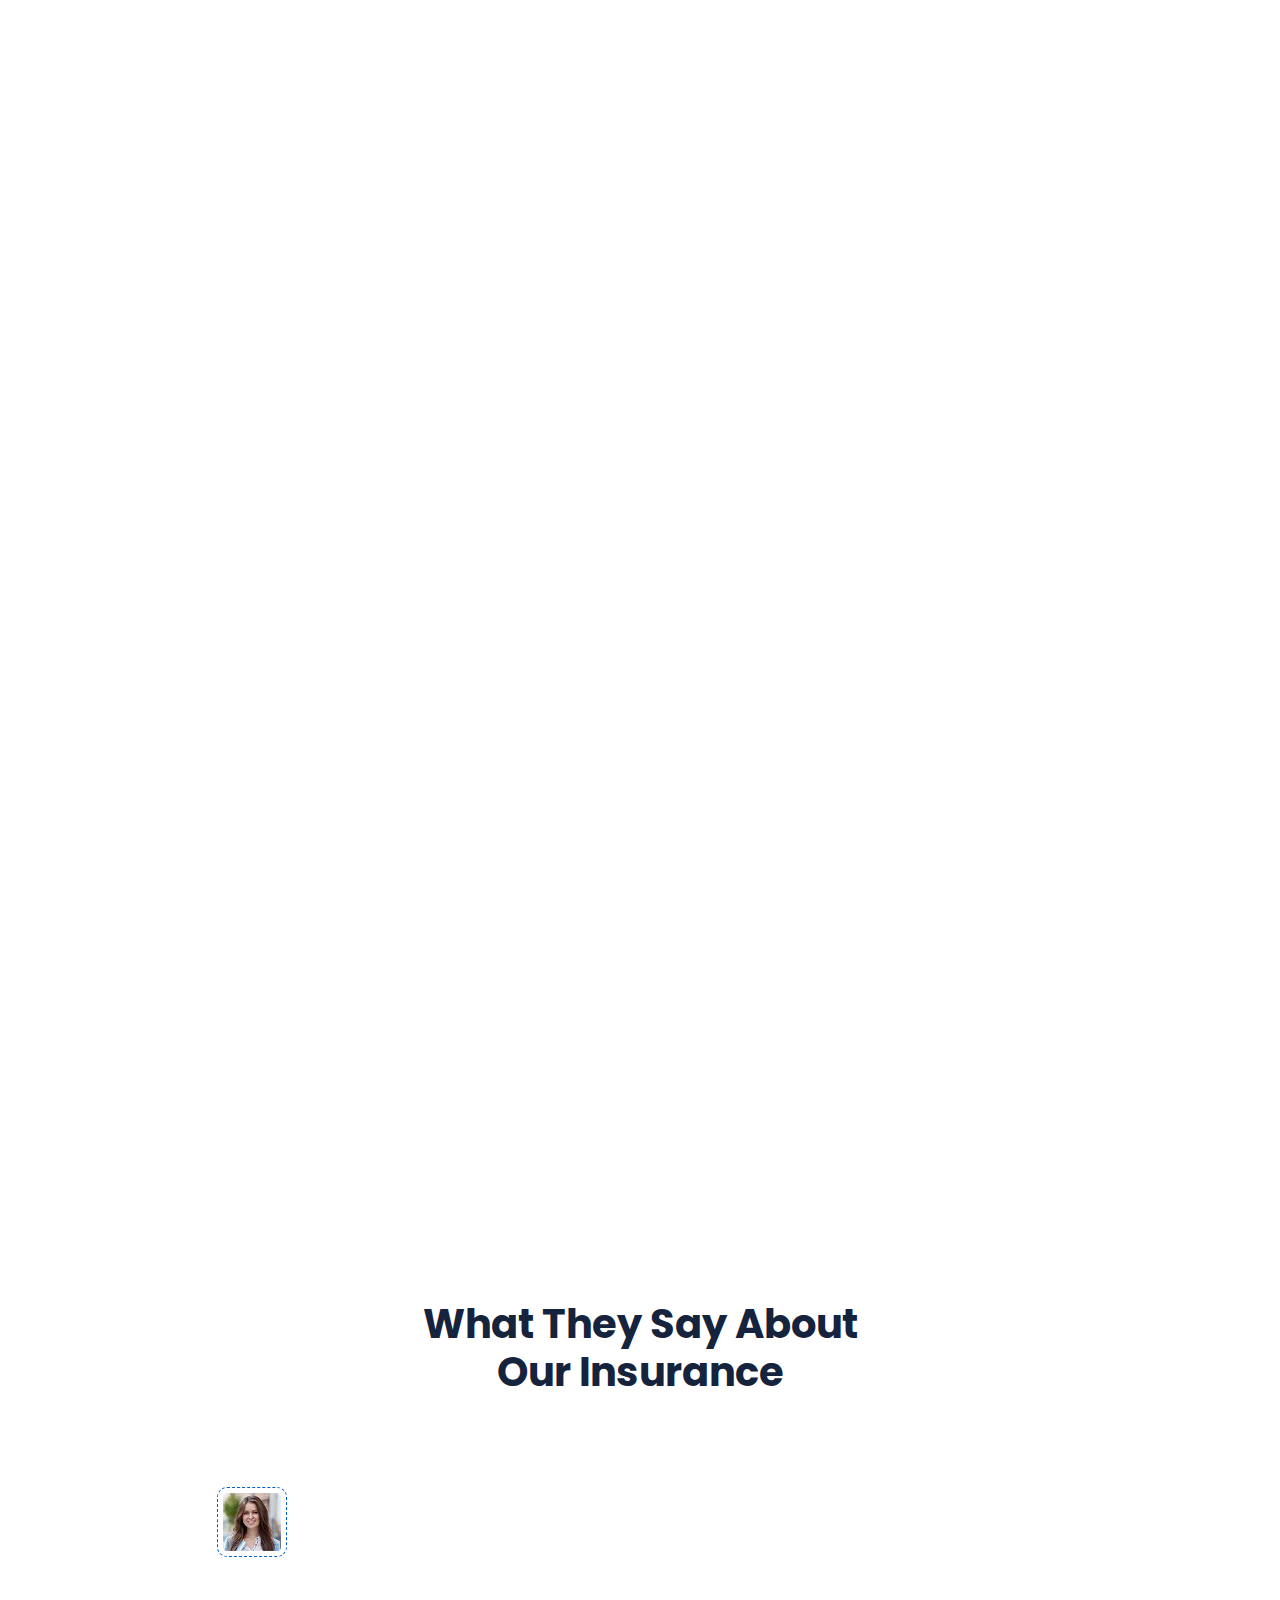
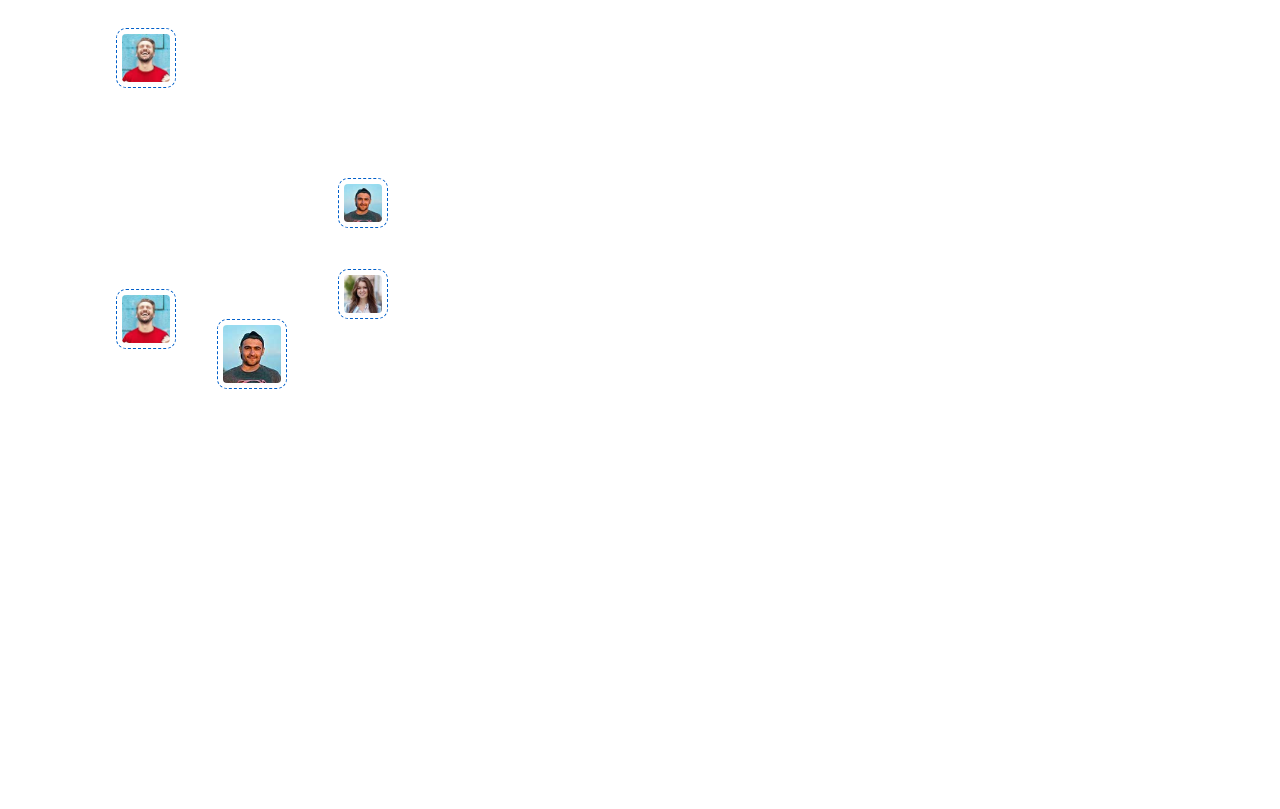
==== commit 343d4787: "Add files via upload" ====
--- a/index.html
+++ b/index.html
@@ -9,7 +9,7 @@
     <meta content="" name="description">
 
     <!-- Favicon -->
-    <link href="img/icon/icon-02-primary.png" rel="icon">
+    <link href="icon-02-primary.png" rel="icon">
 
     <!-- Google Web Fonts -->
     <link rel="preconnect" href="https://fonts.googleapis.com">
@@ -21,14 +21,14 @@
     <link href="https://cdn.jsdelivr.net/npm/bootstrap-icons@1.4.1/font/bootstrap-icons.css" rel="stylesheet">
 
     <!-- Libraries Stylesheet -->
-    <link href="lib/animate/animate.min.css" rel="stylesheet">
-    <link href="lib/owlcarousel/assets/owl.carousel.min.css" rel="stylesheet">
+    <link href="animate.min.css" rel="stylesheet">
+    <link href="owl.carousel.min.css" rel="stylesheet">
 
     <!-- Customized Bootstrap Stylesheet -->
-    <link href="css/bootstrap.min.css" rel="stylesheet">
+    <link href="bootstrap.min.css" rel="stylesheet">
 
     <!-- Template Stylesheet -->
-    <link href="css/style.css" rel="stylesheet">
+    <link href="style.css" rel="stylesheet">
 </head>
 
 <body>
@@ -72,7 +72,7 @@
     <!-- Navbar Start -->
     <nav class="navbar navbar-expand-lg bg-white navbar-light sticky-top px-4 px-lg-5">
         <a href="index.html" class="navbar-brand d-flex align-items-center">
-            <h1 class="m-0"><img class="img-fluid me-3" src="img/icon/icon-02-primary.png" alt="">Insure</h1>
+            <h1 class="m-0"><img class="img-fluid me-3" src="icon-02-primary.png" alt="">Insure</h1>
         </a>
         <button type="button" class="navbar-toggler" data-bs-toggle="collapse" data-bs-target="#navbarCollapse">
             <span class="navbar-toggler-icon"></span>
@@ -105,7 +105,7 @@
         <div id="header-carousel" class="carousel slide" data-bs-ride="carousel">
             <div class="carousel-inner">
                 <div class="carousel-item active">
-                    <img class="w-100" src="img/banner6.png" alt="Image">
+                    <img class="w-100" src="banner6.png" alt="Image">
                     <div class="carousel-caption">
                         <div class="container">
                             <div class="row">
@@ -120,7 +120,7 @@
                     </div>
                 </div>
                 <div class="carousel-item">
-                    <img class="w-100" src="img/banner5.png" alt="Image">
+                    <img class="w-100" src="banner5.png" alt="Image">
                     <div class="carousel-caption">
                         <div class="container">
                             <div class="row">
@@ -153,7 +153,7 @@
             <div class="row g-5">
                 <div class="col-lg-6 wow fadeInUp" data-wow-delay="0.1s">
                     <div class="position-relative overflow-hidden rounded ps-5 pt-5 h-100" style="min-height: 400px;">
-                        <img class="position-absolute w-100 h-100" src="img/about02.png" alt="" style="object-fit: cover;">
+                        <img class="position-absolute w-100 h-100" src="about02.png" alt="" style="object-fit: cover;">
                         <div class="position-absolute top-0 start-0 bg-white rounded pe-3 pb-3" style="width: 200px; height: 200px;">
                             <div class="d-flex flex-column justify-content-center text-center bg-primary rounded h-100 p-3">
                                 <h1 class="text-white mb-0">25</h1>
@@ -171,13 +171,13 @@
                         <div class="row g-4 mb-4">
                             <div class="col-sm-6">
                                 <div class="d-flex align-items-center">
-                                    <img class="flex-shrink-0 me-3" src="img/icon/icon-04-primary.png" alt="">
+                                    <img class="flex-shrink-0 me-3" src="icon-04-primary.png" alt="">
                                     <h5 class="mb-0">Flexible Insurance Plans</h5>
                                 </div>
                             </div>
                             <div class="col-sm-6">
                                 <div class="d-flex align-items-center">
-                                    <img class="flex-shrink-0 me-3" src="img/icon/icon-03-primary.png" alt="">
+                                    <img class="flex-shrink-0 me-3" src="icon-03-primary.png" alt="">
                                     <h5 class="mb-0">Money Back Guarantee</h5>
                                 </div>
                             </div>
@@ -249,7 +249,7 @@
                         <div class="col-sm-6 wow fadeIn" data-wow-delay="0.1s">
                             <div class="bg-light rounded h-100 p-3">
                                 <div class="bg-white d-flex flex-column justify-content-center text-center rounded h-100 py-4 px-3">
-                                    <img class="align-self-center mb-3" src="img/icon/icon-06-primary.png" alt="">
+                                    <img class="align-self-center mb-3" src="icon-06-primary.png" alt="">
                                     <h5 class="mb-0">Easy Process</h5>
                                 </div>
                             </div>
@@ -257,7 +257,7 @@
                         <div class="col-sm-6 wow fadeIn" data-wow-delay="0.2s">
                             <div class="bg-light rounded h-100 p-3">
                                 <div class="bg-white d-flex flex-column justify-content-center text-center rounded py-4 px-3">
-                                    <img class="align-self-center mb-3" src="img/icon/icon-03-primary.png" alt="">
+                                    <img class="align-self-center mb-3" src="icon-03-primary.png" alt="">
                                     <h5 class="mb-0">Fast Delivery</h5>
                                 </div>
                             </div>
@@ -265,7 +265,7 @@
                         <div class="col-sm-6 wow fadeIn" data-wow-delay="0.3s">
                             <div class="bg-light rounded h-100 p-3">
                                 <div class="bg-white d-flex flex-column justify-content-center text-center rounded py-4 px-3">
-                                    <img class="align-self-center mb-3" src="img/icon/icon-04-primary.png" alt="">
+                                    <img class="align-self-center mb-3" src="icon-04-primary.png" alt="">
                                     <h5 class="mb-0">Policy Controlling</h5>
                                 </div>
                             </div>
@@ -273,7 +273,7 @@
                         <div class="col-sm-6 wow fadeIn" data-wow-delay="0.4s">
                             <div class="bg-light rounded h-100 p-3">
                                 <div class="bg-white d-flex flex-column justify-content-center text-center rounded h-100 py-4 px-3">
-                                    <img class="align-self-center mb-3" src="img/icon/icon-07-primary.png" alt="">
+                                    <img class="align-self-center mb-3" src="icon-07-primary.png" alt="">
                                     <h5 class="mb-0">Money Saving</h5>
                                 </div>
                             </div>
@@ -282,7 +282,7 @@
                 </div>
                 <div class="col-lg-6 wow fadeInUp" data-wow-delay="0.5s">
                     <div class="position-relative rounded overflow-hidden h-100" style="min-height: 400px;">
-                        <img class="position-absolute w-100 h-100" src="img/contract.jpg" alt="" style="object-fit: cover;">
+                        <img class="position-absolute w-100 h-100" src="contract.jpg" alt="" style="object-fit: cover;">
                     </div>
                 </div>
             </div>
@@ -302,7 +302,7 @@
                     <div class="service-item rounded h-100 p-5">
                         <div class="d-flex align-items-center ms-n5 mb-4">
                             <div class="service-icon flex-shrink-0 bg-primary rounded-end me-4">
-                                <img class="img-fluid" src="img/icon/icon-10-light.png" alt="">
+                                <img class="img-fluid" src="icon-10-light.png" alt="">
                             </div>
                             <h4 class="mb-0">Life Insurance</h4>
                         </div>
@@ -314,7 +314,7 @@
                     <div class="service-item rounded h-100 p-5">
                         <div class="d-flex align-items-center ms-n5 mb-4">
                             <div class="service-icon flex-shrink-0 bg-primary rounded-end me-4">
-                                <img class="img-fluid" src="img/icon/icon-01-light.png" alt="">
+                                <img class="img-fluid" src="icon-01-light.png" alt="">
                             </div>
                             <h4 class="mb-0">Health Insurance</h4>
                         </div>
@@ -326,7 +326,7 @@
                     <div class="service-item rounded h-100 p-5">
                         <div class="d-flex align-items-center ms-n5 mb-4">
                             <div class="service-icon flex-shrink-0 bg-primary rounded-end me-4">
-                                <img class="img-fluid" src="img/icon/icon-05-light.png" alt="">
+                                <img class="img-fluid" src="icon-05-light.png" alt="">
                             </div>
                             <h4 class="mb-0">Home Insurance</h4>
                         </div>
@@ -338,7 +338,7 @@
                     <div class="service-item rounded h-100 p-5">
                         <div class="d-flex align-items-center ms-n5 mb-4">
                             <div class="service-icon flex-shrink-0 bg-primary rounded-end me-4">
-                                <img class="img-fluid" src="img/icon/icon-08-light.png" alt="">
+                                <img class="img-fluid" src="icon-08-light.png" alt="">
                             </div>
                             <h4 class="mb-0">Vehicle Insurance</h4>
                         </div>
@@ -350,7 +350,7 @@
                     <div class="service-item rounded h-100 p-5">
                         <div class="d-flex align-items-center ms-n5 mb-4">
                             <div class="service-icon flex-shrink-0 bg-primary rounded-end me-4">
-                                <img class="img-fluid" src="img/icon/icon-07-light.png" alt="">
+                                <img class="img-fluid" src="icon-07-light.png" alt="">
                             </div>
                             <h4 class="mb-0">Business Insurance</h4>
                         </div>
@@ -362,7 +362,7 @@
                     <div class="service-item rounded h-100 p-5">
                         <div class="d-flex align-items-center ms-n5 mb-4">
                             <div class="service-icon flex-shrink-0 bg-primary rounded-end me-4">
-                                <img class="img-fluid" src="img/icon/icon-06-light.png" alt="">
+                                <img class="img-fluid" src="icon-06-light.png" alt="">
                             </div>
                             <h4 class="mb-0">Property Insurance</h4>
                         </div>
@@ -385,7 +385,7 @@
                     <p class="text-white mb-5">Choosing Insure means choosing a reliable partner with a history of success. We are dedicated to giving you the comfort of having top-rated coverage.</p>
                     <div class="bg-white rounded p-3">
                         <div class="d-flex align-items-center bg-primary rounded p-3">
-                            <img class="flex-shrink-0 rounded-circle me-3" src="img/public-service.png" alt="" style="width: 70px;">
+                            <img class="flex-shrink-0 rounded-circle me-3" src="public-service.png" alt="" style="width: 70px;">
                             <h5 class="text-white mb-0"> <a href="service.html" style="color: aliceblue;">Our Service</a> </h5>
                         </div>
                     </div>
@@ -535,29 +535,29 @@
             <div class="row g-5">
                 <div class="col-lg-3 d-none d-lg-block">
                     <div class="testimonial-left h-100">
-                        <img class="img-fluid animated pulse infinite" src="img/testimonial-1.jpg" alt="">
-                        <img class="img-fluid animated pulse infinite" src="img/testimonial-2.jpg" alt="">
-                        <img class="img-fluid animated pulse infinite" src="img/testimonial-3.jpg" alt="">
+                        <img class="img-fluid animated pulse infinite" src="testimonial-1.jpg" alt="">
+                        <img class="img-fluid animated pulse infinite" src="testimonial-2.jpg" alt="">
+                        <img class="img-fluid animated pulse infinite" src="testimonial-3.jpg" alt="">
                     </div>
                 </div>
                 <div class="col-lg-6 wow fadeIn" data-wow-delay="0.5s">
                     <div class="owl-carousel testimonial-carousel">
                         <div class="testimonial-item text-center">
-                            <img class="img-fluid rounded mx-auto mb-4" src="img/testimonial-1.jpg" alt="">
+                            <img class="img-fluid rounded mx-auto mb-4" src="testimonial-1.jpg" alt="">
                             <p class="fs-5">I also appreciate that Insure offers competitive rates without compromising on the quality of coverage. They make insurance affordable, which is especially important for families like mine who want to protect their loved ones
                                 without breaking the bank.</p>
                             <h5>Shannon</h5>
                             <!--  <span>Profession</span> -->
                         </div>
                         <div class="testimonial-item text-center">
-                            <img class="img-fluid rounded mx-auto mb-4" src="img/testimonial-2.jpg" alt="">
+                            <img class="img-fluid rounded mx-auto mb-4" src="testimonial-2.jpg" alt="">
                             <p class="fs-5"> I wholeheartedly recommend Insure to anyone in need of insurance services. Their commitment to excellence, personalized service, and dedication to their clients' well-being make them a top-tier insurance provider. Thank you,
                                 Insure, for giving me the peace of mind I need to protect my family and assets.</p>
                             <h5>Illusia</h5>
                             <!--  <span>Profession</span> -->
                         </div>
                         <div class="testimonial-item text-center">
-                            <img class="img-fluid rounded mx-auto mb-4" src="img/testimonial-3.jpg" alt="">
+                            <img class="img-fluid rounded mx-auto mb-4" src="testimonial-3.jpg" alt="">
                             <p class="fs-5">Their team of experts helped me tailor a policy that suited my family's requirements perfectly, demonstrating that they genuinely cared about our security.</p>
                             <h5>Harold Aguilar</h5>
                             <!--  <span>Profession</span> -->
@@ -566,9 +566,9 @@
                 </div>
                 <div class="col-lg-3 d-none d-lg-block">
                     <div class="testimonial-right h-100">
-                        <img class="img-fluid animated pulse infinite" src="img/testimonial-1.jpg" alt="">
-                        <img class="img-fluid animated pulse infinite" src="img/testimonial-2.jpg" alt="">
-                        <img class="img-fluid animated pulse infinite" src="img/testimonial-3.jpg" alt="">
+                        <img class="img-fluid animated pulse infinite" src="testimonial-1.jpg" alt="">
+                        <img class="img-fluid animated pulse infinite" src="testimonial-2.jpg" alt="">
+                        <img class="img-fluid animated pulse infinite" src="testimonial-3.jpg" alt="">
                     </div>
                 </div>
             </div>
@@ -582,7 +582,7 @@
         <div class="container py-5">
             <div class="row g-5">
                 <div class="col-lg-3 col-md-6">
-                    <h1 class="text-white mb-4"><img class="img-fluid me-3" src="img/icon/icon-02-light.png" alt="">Insure</h1>
+                    <h1 class="text-white mb-4"><img class="img-fluid me-3" src="icon-02-light.png" alt="">Insure</h1>
                     <p>We value peace of mind and offer insurance solutions for auto, home, health, and life. Find the perfect plan to protect your future with us.</p>
                     <!-- <div class="d-flex pt-2">
                         <a class="btn btn-square me-1" href=""><i class="fab fa-twitter"></i></a>
@@ -638,14 +638,14 @@
     <!-- JavaScript Libraries -->
     <script src="https://code.jquery.com/jquery-3.4.1.min.js"></script>
     <script src="https://cdn.jsdelivr.net/npm/bootstrap@5.0.0/dist/js/bootstrap.bundle.min.js"></script>
-    <script src="lib/wow/wow.min.js"></script>
-    <script src="lib/easing/easing.min.js"></script>
-    <script src="lib/waypoints/waypoints.min.js"></script>
-    <script src="lib/owlcarousel/owl.carousel.min.js"></script>
-    <script src="lib/counterup/counterup.min.js"></script>
+    <script src="wow.min.js"></script>
+    <script src="easing.min.js"></script>
+    <script src="waypoints.min.js"></script>
+    <script src="owl.carousel.min.js"></script>
+    <script src="counterup.min.js"></script>
 
     <!-- Template Javascript -->
-    <script src="js/main.js"></script>
+    <script src="main.js"></script>
 </body>
 
 </html>--- a/style.css
+++ b/style.css
@@ -0,0 +1,474 @@
+/********** Template CSS **********/
+
+:root {
+    --primary: #015FC9;
+    --secondary: #0DD3F1;
+    --light: #F6F7FC;
+    --dark: #15233C;
+}
+
+.back-to-top {
+    position: fixed;
+    display: none;
+    right: 30px;
+    bottom: 30px;
+    z-index: 99;
+}
+
+
+/*** Spinner ***/
+
+#spinner {
+    opacity: 0;
+    visibility: hidden;
+    transition: opacity .5s ease-out, visibility 0s linear .5s;
+    z-index: 99999;
+}
+
+#spinner.show {
+    transition: opacity .5s ease-out, visibility 0s linear 0s;
+    visibility: visible;
+    opacity: 1;
+}
+
+
+/*** Button ***/
+
+.btn {
+    transition: .5s;
+}
+
+.btn.btn-primary,
+.btn.btn-outline-primary:hover,
+.btn.btn-secondary,
+.btn.btn-outline-secondary:hover {
+    color: #FFFFFF;
+}
+
+.btn.btn-primary:hover {
+    background: var(--secondary);
+    border-color: var(--secondary);
+}
+
+.btn.btn-secondary:hover {
+    background: var(--primary);
+    border-color: var(--primary);
+}
+
+.btn-square {
+    width: 38px;
+    height: 38px;
+}
+
+.btn-sm-square {
+    width: 32px;
+    height: 32px;
+}
+
+.btn-lg-square {
+    width: 48px;
+    height: 48px;
+}
+
+.btn-square,
+.btn-sm-square,
+.btn-lg-square {
+    padding: 0;
+    display: flex;
+    align-items: center;
+    justify-content: center;
+    font-weight: normal;
+}
+
+
+/*** Navbar ***/
+
+.navbar.sticky-top {
+    top: -100px;
+    transition: .5s;
+}
+
+.navbar .navbar-brand img {
+    max-height: 60px;
+}
+
+.navbar .navbar-nav .nav-link {
+    margin-left: 25px;
+    padding: 10px 0;
+    color: #696E77;
+    font-weight: 500;
+    outline: none;
+}
+
+.navbar .navbar-nav .nav-link:hover,
+.navbar .navbar-nav .nav-link.active {
+    color: var(--primary);
+}
+
+.navbar .dropdown-toggle::after {
+    border: none;
+    content: "\f107";
+    font-family: "Font Awesome 5 Free";
+    font-weight: 900;
+    vertical-align: middle;
+    margin-left: 8px;
+}
+
+@media (max-width: 991.98px) {
+    .navbar .navbar-brand img {
+        max-height: 45px;
+    }
+    .navbar .navbar-nav {
+        margin-top: 20px;
+        margin-bottom: 15px;
+    }
+    .navbar .nav-item .dropdown-menu {
+        padding-left: 30px;
+    }
+}
+
+@media (min-width: 992px) {
+    .navbar .nav-item .dropdown-menu {
+        display: block;
+        border: none;
+        margin-top: 0;
+        top: 150%;
+        right: 0;
+        opacity: 0;
+        visibility: hidden;
+        transition: .5s;
+    }
+    .navbar .nav-item:hover .dropdown-menu {
+        top: 100%;
+        visibility: visible;
+        transition: .5s;
+        opacity: 1;
+    }
+}
+
+
+/*** Header ***/
+
+.carousel-caption {
+    top: 0;
+    left: 0;
+    right: 0;
+    bottom: 0;
+    display: flex;
+    align-items: center;
+    text-align: start;
+    z-index: 1;
+}
+
+.carousel-control-prev,
+.carousel-control-next {
+    width: 15%;
+}
+
+.carousel-control-prev-icon,
+.carousel-control-next-icon {
+    width: 3rem;
+    height: 3rem;
+    background-color: var(--primary);
+    border: 15px solid var(--primary);
+    border-radius: 50px;
+}
+
+@media (max-width: 768px) {
+    #header-carousel .carousel-item {
+        position: relative;
+        min-height: 450px;
+    }
+    #header-carousel .carousel-item img {
+        position: absolute;
+        width: 100%;
+        height: 100%;
+        object-fit: cover;
+    }
+}
+
+.page-header {
+    background: url(Life-insurance1.jpg) center bottom no-repeat;
+    background-size: cover;
+}
+
+.page-header .breadcrumb-item,
+.page-header .breadcrumb-item a {
+    font-weight: 500;
+}
+
+.page-header .breadcrumb-item a,
+.page-header .breadcrumb-item+.breadcrumb-item::before {
+    color: #696E77;
+}
+
+.page-header .breadcrumb-item a:hover,
+.page-header .breadcrumb-item.active {
+    color: var(--primary);
+}
+
+
+/*** Facts ***/
+
+@media (min-width: 992px) {
+    .container.facts {
+        max-width: 100% !important;
+    }
+    .container.facts .facts-text {
+        padding-left: calc(((100% - 960px) / 2) + .75rem);
+    }
+    .container.facts .facts-counter {
+        padding-right: calc(((100% - 960px) / 2) + .75rem);
+    }
+}
+
+@media (min-width: 1200px) {
+    .container.facts .facts-text {
+        padding-left: calc(((100% - 1140px) / 2) + .75rem);
+    }
+    .container.facts .facts-counter {
+        padding-right: calc(((100% - 1140px) / 2) + .75rem);
+    }
+}
+
+@media (min-width: 1400px) {
+    .container.facts .facts-text {
+        padding-left: calc(((100% - 1320px) / 2) + .75rem);
+    }
+    .container.facts .facts-counter {
+        padding-right: calc(((100% - 1320px) / 2) + .75rem);
+    }
+}
+
+.container.facts .facts-text {
+    background: linear-gradient(rgba(1, 95, 201, .9), rgba(1, 95, 201, .9)), url(insuran.webp) center right no-repeat;
+    background-size: cover;
+}
+
+.container.facts .facts-counter {
+    background: linear-gradient(rgba(255, 255, 255, .9), rgba(255, 255, 255, .9)), url(GTLhome.jpg) center right no-repeat;
+    background-size: cover;
+}
+
+.container.facts .facts-text .h-100,
+.container.facts .facts-counter .h-100 {
+    padding: 6rem 0;
+    display: flex;
+    flex-direction: column;
+    justify-content: center;
+}
+
+
+/*** Service ***/
+
+.service-item {
+    position: relative;
+    overflow: hidden;
+    box-shadow: 0 0 45px rgba(0, 0, 0, .07);
+}
+
+.service-item .service-icon {
+    width: 90px;
+    height: 90px;
+    display: flex;
+    align-items: center;
+    justify-content: center;
+}
+
+.service-item .service-icon img {
+    max-width: 60px;
+    max-height: 60px;
+}
+
+.service-item a.btn {
+    color: var(--primary);
+}
+
+.service-item a.btn:hover {
+    color: #FFFFFF;
+    background: var(--primary);
+    border-color: var(--primary);
+}
+
+
+/*** Appointment ***/
+
+.appointment {
+    background: linear-gradient(rgba(1, 95, 201, .9), rgba(1, 95, 201, .9)), url(Life-insurance1.jpg) center center no-repeat;
+    background-size: cover;
+}
+
+
+/*** Team ***/
+
+.team-item {
+    position: relative;
+    overflow: hidden;
+    box-shadow: 0 0 45px rgba(0, 0, 0, .07);
+}
+
+.team-item img {
+    transition: .5s;
+}
+
+.team-item:hover img {
+    transform: scale(1.1);
+}
+
+.team-text {
+    position: absolute;
+    width: 100%;
+    left: 0;
+    bottom: -50px;
+    opacity: 0;
+    transition: .5s;
+}
+
+.team-item:hover .team-text {
+    bottom: 0;
+    opacity: 1;
+}
+
+.team-item a.btn {
+    color: var(--primary);
+}
+
+.team-item a.btn:hover {
+    color: #FFFFFF;
+    background: var(--primary);
+    border-color: var(--primary);
+}
+
+
+/*** Testimonial ***/
+
+.animated.pulse {
+    animation-duration: 1.5s;
+}
+
+.testimonial-left,
+.testimonial-right {
+    position: relative;
+}
+
+.testimonial-left img,
+.testimonial-right img {
+    position: absolute;
+    padding: 5px;
+    border: 1px dashed var(--primary);
+    border-radius: 10px;
+}
+
+.testimonial-left img:nth-child(1),
+.testimonial-right img:nth-child(3) {
+    width: 70px;
+    height: 70px;
+    top: 10%;
+    left: 50%;
+    transform: translateX(-50%);
+}
+
+.testimonial-left img:nth-child(2),
+.testimonial-right img:nth-child(2) {
+    width: 60px;
+    height: 60px;
+    top: 50%;
+    left: 10%;
+    transform: translateY(-50%);
+}
+
+.testimonial-left img:nth-child(3),
+.testimonial-right img:nth-child(1) {
+    width: 50px;
+    height: 50px;
+    bottom: 10%;
+    right: 10%;
+}
+
+.testimonial-carousel .owl-item img {
+    width: 100px;
+    height: 100px;
+}
+
+.testimonial-carousel .owl-nav {
+    margin-top: 30px;
+    display: flex;
+    justify-content: center;
+}
+
+.testimonial-carousel .owl-nav .owl-prev,
+.testimonial-carousel .owl-nav .owl-next {
+    margin: 0 5px;
+    width: 45px;
+    height: 45px;
+    display: flex;
+    align-items: center;
+    justify-content: center;
+    color: #FFFFFF;
+    background: var(--primary);
+    border-radius: 10px;
+    font-size: 22px;
+    transition: .5s;
+}
+
+.testimonial-carousel .owl-nav .owl-prev:hover,
+.testimonial-carousel .owl-nav .owl-next:hover {
+    background: var(--secondary);
+}
+
+
+/*** Footer ***/
+
+.footer {
+    color: #A7A8B4;
+}
+
+.footer .btn.btn-link {
+    display: block;
+    margin-bottom: 5px;
+    padding: 0;
+    text-align: left;
+    color: #A7A8B4;
+    font-weight: normal;
+    text-transform: capitalize;
+    transition: .3s;
+}
+
+.footer .btn.btn-link::before {
+    position: relative;
+    content: "\f105";
+    font-family: "Font Awesome 5 Free";
+    font-weight: 900;
+    color: #A7A8B4;
+    margin-right: 10px;
+}
+
+.footer .btn.btn-link:hover {
+    color: var(--light);
+    letter-spacing: 1px;
+    box-shadow: none;
+}
+
+.footer .btn.btn-square {
+    color: #A7A8B4;
+    border: 1px solid#A7A8B4;
+}
+
+.footer .btn.btn-square:hover {
+    color: var(--secondary);
+    border-color: var(--light);
+}
+
+.footer .copyright {
+    padding: 25px 0;
+    font-size: 15px;
+    border-top: 1px solid rgba(256, 256, 256, .1);
+}
+
+.footer .copyright a {
+    color: var(--secondary);
+}
+
+.footer .copyright a:hover {
+    color: #FFFFFF;
+}